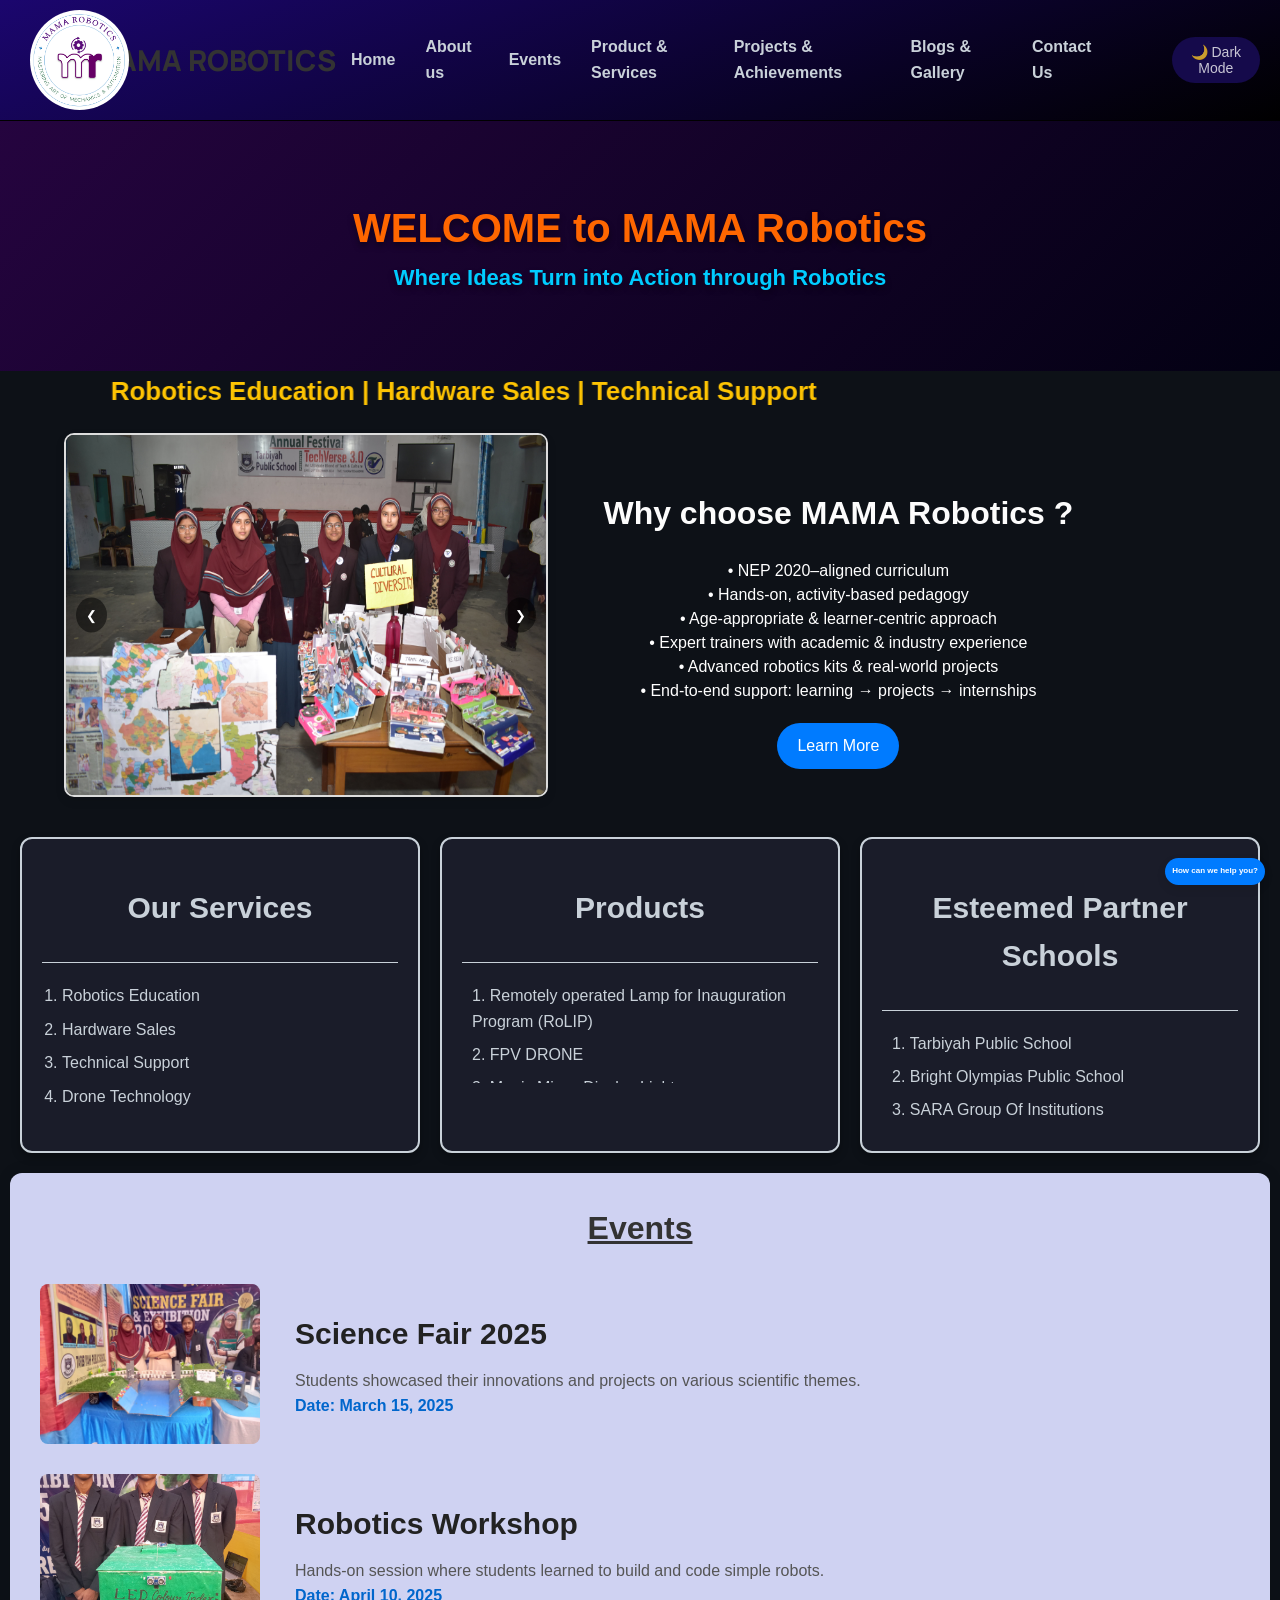
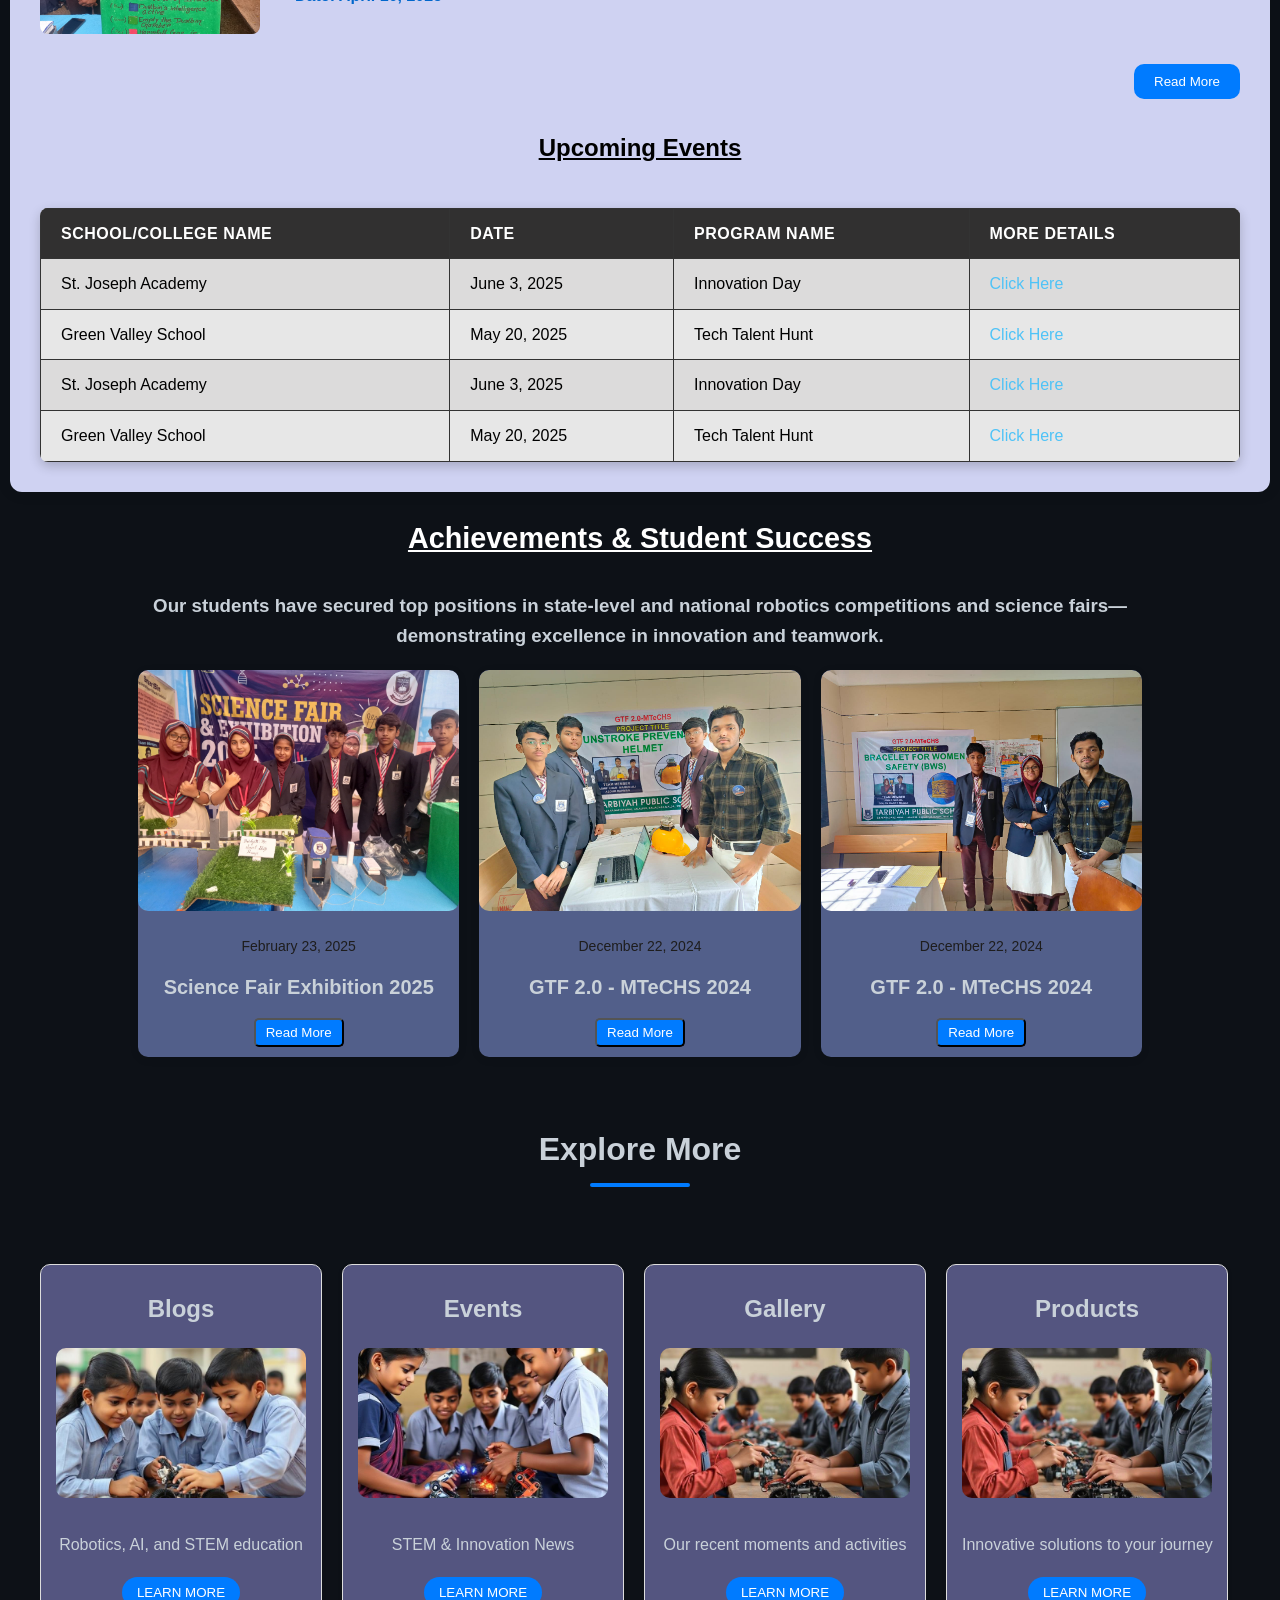
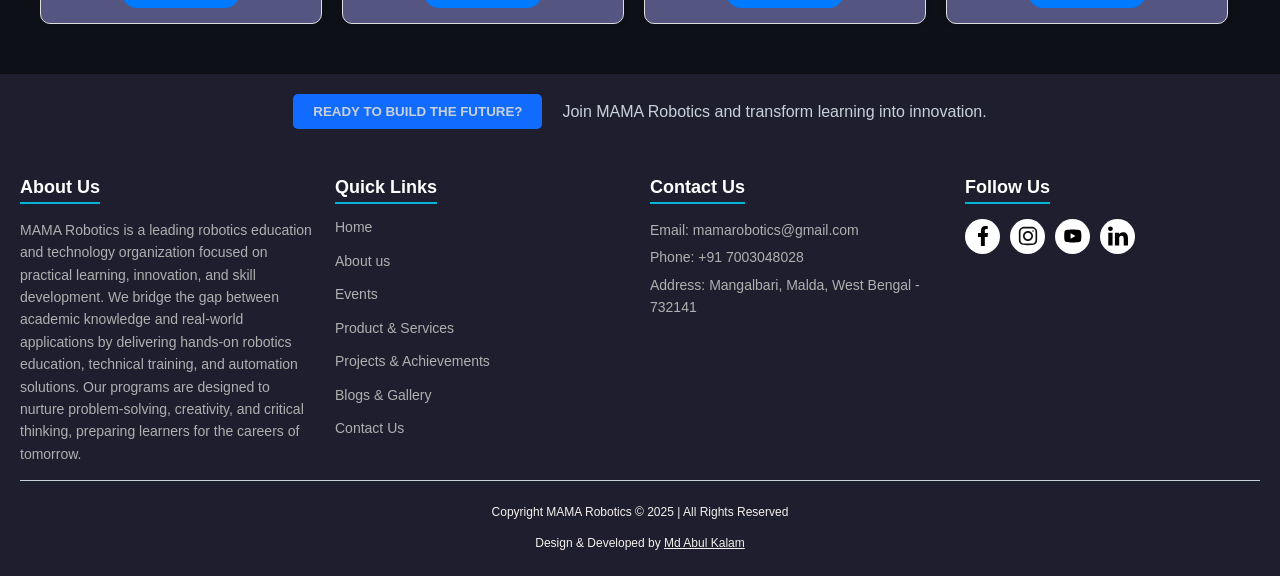
==== index.html @ 00d9734d "Initial commit" ====
<!DOCTYPE html>
<html lang="en">

<head>
    <meta charset="UTF-8" />
    <meta name="viewport" content="width=device-width, initial-scale=1.0" />
    <title>MAMA ROBOTICS</title>
    <link rel="icon" type="image/icon" href="images/logo.png">


    <link rel="stylesheet" href="styles.css">
    <link rel="stylesheet" href="https://cdnjs.cloudflare.com/ajax/libs/font-awesome/4.7.0/css/font-awesome.min.css">
    <link href="https://fonts.googleapis.com/css2?family=Manrope:wght@500;700&display=swap" rel="stylesheet">
    
</head>

  
<body >


      
    <header>
        <nav>
            <div class="logo-with-text">
                <a href="index.html"><img id="logo" src="images/logo.png" alt="Logo" /></a>
                <span class="logo-text">MAMA ROBOTICS</span>
            </div>
            <button id="hamburger" class="hamburger"><span class="hamburger-line"></span>
                <span class="hamburger-line"></span>
                <span class="hamburger-line"></span> </button>
            <div class="links" id="nav-links">
                <a href="index.html"><strong>Home</strong></a>
                <a href="about-us.html"><strong>About us</strong></a>
                <a href="events.html"><strong>Events</strong></a>
                <a href="product.html"><strong>Product & Services</strong></a>
                <a href="project.html"><strong>Projects & Achievements</strong></a>
                <a href="blog&gallery.html"><strong>Blogs & Gallery</strong></a>
                <a href="contactus.html"><strong>Contact Us</strong></a>

            </div>
        </nav>
        <button id="theme-toggle" class="theme-toggle">🌙 Dark Mode</button>


        
        
    </header>

    <!-- Popping Robotics Club Text -->
    <div class="pop-robotics">
        <div id="particles-js"></div>
        <p id="hover-text">
            <span class="line1">WELCOME to MAMA Robotics</span><br>
            <span class="line2">Where Ideas Turn into Action through Robotics</span>

        </p>
    </div>

    <section class="container">

        <marquee behavior="alternate" scrollamount="10" id="marqueeText">
            <span id="blinkingText" style="font-size: 26px; color: rgb(254, 196, 3); font-weight: bold;">
                Robotics Education | Hardware Sales | Technical Support
            </span>
        </marquee>

        <div class="slider-container">
            <div class="slider" id="slider">
                <img src="images/7.JPG" alt="Image 1">
                <img src="images/2.jpeg" alt="Image 2">
                <img src="images/7.JPG" alt="Image 3">
                <img src="images/15.JPG" alt="Image 4">
                <img src="images/1.jpeg" alt="Image 5">
                <img src="images/9.JPG" alt="Image 6">
                <img src="images/3.JPG" alt="Image 7">

            </div>
            <div class="scrollimage">
                <button class="prev" onclick="manualScroll(-1)">&#10094;</button>
                <button class="next" onclick="manualScroll(1)">&#10095;</button>
            </div>
        </div>
        <div class="text-container">
            <h1> Why choose MAMA Robotics ?</h1>
            <p>•	NEP 2020–aligned curriculum <br>
•	Hands-on, activity-based pedagogy <br>
•	Age-appropriate & learner-centric approach <br>
•	Expert trainers with academic & industry experience <br>
•	Advanced robotics kits & real-world projects <br>
•	End-to-end support: learning → projects → internships<br>
</p>
            <a href="about-us.html" class="btn">Learn More</a>
        </div>
    </section>









    <!-- Main Section with Cards -->
    <section class="main-cards">

        <!-- Future Projects Card -->
        <div class="future-projects-card">
            <div class="title">
                <h2>Our Services</h2>
            </div>

            <ol>
                <li>Robotics Education</li>
                <li>Hardware Sales</li>
                <li>Technical Support</li>
                <li>Drone Technology</li>


            </ol>

        </div>

        <!-- Information Card -->
        <div class="future-projects-card">
            <div class="title">
                <h2>Products</h2>
            </div>
            <div class="marquee-vertical">
                <ol>
                    <li>Remotely operated Lamp for Inauguration Program (RoLIP)</li>
                    <br>
                    <li>FPV DRONE</li>
                    <li>Magic Mirror Display Light</li>
                    <li>More Products<span class="in-progress">(In Progress)</span></li>


                </ol>
            </div>
        </div>

        <!-- Projects Cards-->
        <div class="future-projects-card">
            <div class="title">
                <h2>Esteemed Partner Schools</h2>
            </div>
            <div class="marquee-vertical">
                <ol>
                    <li>Tarbiyah Public School</li>
                    <li>Bright Olympias Public School</li>
                    <li>SARA Group Of Institutions</li>
                    


                </ol>
            </div>
        </div>

    </section>










    <section class="event-section">
        <div class="event-heading">Events</div>

        <!-- Event Row 1 -->
        <div class="event-card">
            <img src="images/event/event1.jpg" alt="Event 1">
            <div class="event-details">
                <h3>Science Fair 2025</h3>
                <p>Students showcased their innovations and projects on various scientific themes.</p>
                <div class="event-date">Date: March 15, 2025</div>
            </div>
        </div>

        <!-- Event Row 2 -->
        <div class="event-card">
            <img src="images/event/event2.jpg" alt="Event 2">
            <div class="event-details">
                <h3>Robotics Workshop</h3>
                <p>Hands-on session where students learned to build and code simple robots.</p>
                <div class="event-date">Date: April 10, 2025</div>
            </div>
        </div>

        <!-- Event Row 3 -->
        <div class="event-card hidden">
            <img src="images/event/event4.jpg" alt="Event 3">
            <div class="event-details">
                <h3>Environmental Awareness Drive</h3>
                <p>A community event to spread awareness about sustainable living and waste management.</p>
                <div class="event-date">Date: May 5, 2025</div>
            </div>
        </div>
        <!-- Event Row 4 -->
        <div class="event-card hidden">
            <img src="images/event/event6.JPG" alt="Event 3">
            <div class="event-details">
                <h3>Projects Showcase through Tech Fest</h3>
                <p>Participants showcase innovative projects inspired by global traditions, languages, and
                    heritage—proving how technology can preserve and promote cultural diversity.</p>
                <div class="event-date">Date: May 10, 2025</div>
            </div>
        </div>

        <!-- Read More Button -->
        <div class="read-more-container">
            <button class="read-more-btn" onclick="toggleMoreEvents()">Read More</button>
        </div>
        </div>


        <!-- Upcoming Events Table -->
        <h3 class="table-heading">Upcoming Events</h3>
        <table>
            <tr>
                <th>School/College Name</th>
                <th>Date</th>
                <th>Program Name</th>
                <th>More Details</th>
            </tr>
            <tr>
                <td>St. Joseph Academy</td>
                <td>June 3, 2025</td>
                <td>Innovation Day</td>
                <td><a href="events.html" class="details-link">Click Here</a></td>
            </tr>
            <tr>
                <td>Green Valley School</td>
                <td>May 20, 2025</td>
                <td>Tech Talent Hunt</td>
                <td><a href="events.html" class="details-link">Click Here</a></td>
            </tr>
            <tr>
                <td>St. Joseph Academy</td>
                <td>June 3, 2025</td>
                <td>Innovation Day</td>
                <td><a href="events.html" class="details-link">Click Here</a></td>
            </tr>
            <tr>
                <td>Green Valley School</td>
                <td>May 20, 2025</td>
                <td>Tech Talent Hunt</td>
                <td><a href="events.html" class="details-link">Click Here</a></td>
            </tr>
        </table>
    </section>


    <section class="blog-section">
        <h1>Achievements & Student Success</h1>
        <h3>Our students have secured top positions in state-level and national robotics competitions and science fairs—demonstrating excellence in innovation and teamwork. </h3>
        <div class="blog-container">
            <div class="blog-card">
                <img src="images/blog/blog2.jpg" alt="Blog Image">
                <div class="blog-content">
                    <p class="blog-date">February 23, 2025</p>
                    <p class="blog-title">Science Fair Exhibition 2025</p>
                    <button class="read-more" onclick="window.location.href='project.html'">
                        Read More
                    </button>
                </div>
            </div>
            <div class="blog-card">
                <img src="images/blog/blog3.jpeg" alt="Blog Image">
                <div class="blog-content">
                    <p class="blog-date">December 22, 2024</p>
                    <p class="blog-title">GTF 2.0 - MTeCHS 2024</p>
                    <button class="read-more" onclick="window.location.href='project.html'">
                        Read More
                    </button>
                </div>
            </div>
            <div class="blog-card">
                <img src="images/blog/blog4.jpeg" alt="Blog Image">
                <div class="blog-content">
                    <p class="blog-date">December 22, 2024</p>
                    <p class="blog-title">GTF 2.0 - MTeCHS 2024</p>
                    <button class="read-more" onclick="window.location.href='project.html'">
                        Read More
                    </button>
                </div>
            </div>
    </section>

    <section class="text-title">
        <h2>Explore More</h2>
    </section>

    <section class="info-section">

        <div class="scroll-container">
            <div class="row">
                <div class="info-box">
                    <h2>Blogs</h2>
                    <img src="images/ai images/5.jpg" alt="Image 1">
                    <p>Robotics, AI, and STEM education </p>
                    <a href="blog&gallery.html" class="learn-more-link">
                        <button class="learn-more">Learn More</button>
                    </a>
                </div>
                <div class="info-box">
                    <h2>Events</h2>
                    <img src="images/ai images/3.jpg" alt="Image 2">
                    <p>STEM & Innovation News</p>
                    <a href="events.html" class="learn-more-link">
                    <button class="learn-more">Learn More</button>
                    </a>
                </div>
                
                <div class="info-box">
                    <h2>Gallery</h2>
                    <img src="images/ai images/1.jpg" alt="Image 1">
                    <p>Our recent moments and activities</p>
                    <a href="blog&gallery.html" class="learn-more-link">
                    <button class="learn-more">Learn More</button>
                    </a>
                </div>
                <div class="info-box">
                    <h2>Products</h2>
                    <img src="images/ai images/1.jpg" alt="Image 1">
                    <p>Innovative solutions to your journey</p>
                    <a href="product.html" class="learn-more-link">
                    <button class="learn-more">Learn More</button>
                    </a>
                </div>
                <div class="info-box">
                    <h2>Projects</h2>
                    <img src="images/ai images/1.jpg" alt="Image 1">
                    <p>Discover hands-on robotics </p>
                    <a href="project.html" class="learn-more-link">
                    <button class="learn-more">Learn More</button>
                    </a>
                </div>
            </div>
        </div>
    </section>







    <!-- 
        - #PROJECT
      -->













    <!-- Footer Section -->
    <footer>
        <div class="join-us-container">
            <div class="join-us-content">
                <button class="join-us-button"><a href="https://wa.me/+917003048028">Ready to build the future?</a></button>
                <p>Join MAMA Robotics and transform learning into innovation.</p>
            </div>
        </div>

        <div class="footer-top">

            <div class="footer-column">
                <h4>About Us</h4>
                <p>MAMA Robotics is a leading robotics education and technology organization focused on practical learning, innovation, and skill development. We bridge the gap between academic knowledge and real-world applications by delivering hands-on robotics education, technical training, and automation solutions.
Our programs are designed to nurture problem-solving, creativity, and critical thinking, preparing learners for the careers of tomorrow.

                </p>
            </div>

            <div class="footer-column">
                <h4>Quick Links</h4>
                <ul>
                    <li><a href="index.html">Home</a></li>
                    <li><a href="about-us.html">About us</a></li>
                    <li><a href="events.html">Events</a></li>
                    <li><a href="product.html">Product & Services</a></li>
                    <li><a href="project.html">Projects & Achievements</a></li>
                    <li><a href="blog&gallery.html">Blogs & Gallery</a></li>
                    <li><a href="contactus.html">Contact Us</a></li>
                </ul>
            </div>

            <div class="footer-column">
                <h4>Contact Us</h4>
                <p>Email: <a href="mailTo:mamarobotics@gmail.com">mamarobotics@gmail.com</a></p>
                <p>Phone: <a href="tel:+91 7003048028">+91 7003048028</a></p>
                <p>
                    Address: Mangalbari, Malda, West Bengal - 732141
                </p>
            </div>

            <div class="footer-column">
                <h4>Follow Us</h4>
                <div class="social-icons">
                    <a href="https://www.facebook.com/profile.php?id=61574296808475" target="_blank"
                        class="social-icon facebook"></a>
                    <a href="https://www.instagram.com/gkciet/" target="_blank" class="social-icon instagram"></a>
                    <a href="https://www.youtube.com/@GKCIETMalda" target="_blank" class="social-icon youtube"></a>
                    <a href="https://www.linkedin.com/company/gkciet/" target="_blank" class="social-icon linkedin"></a>
                </div>
            </div>
        </div>



        <!-- Chatbot Button -->
        <div id="chatbot-button" class="chatbot-button">
            <span>How can we help you?</span>
        </div>

        <!-- Chatbot Window -->
        <div id="chatbot-window" class="chatbot-window">
            <div class="chatbot-header">
                <span>Chat with us!</span>
                <button id="close-chatbot" class="close-chatbot">X</button>
            </div>
            <div class="chatbot-content">
                <p>Hello! How can I assist you today?</p>
            </div>
            <input type="text" id="user-input" placeholder="Type your message..." />


  <button id="send-btn" class="send-btn" onclick="window.open('https://wa.me/+917003048028', '_blank')">
  Send
</button>

           
        </div>


        <div class="footer-bottom">
            <p> Copyright MAMA Robotics &copy; 2025 | All Rights Reserved</p>
            <p>Design & Developed by <a href="https://mamarobotics.in/" >Md Abul Kalam</a></p>
        </div>

    </footer>
    
    

    <!-- JavaScript -->
    <script src="https://cdn.jsdelivr.net/particles.js/2.0.0/particles.min.js"></script>
    <script src="script.js?v=20261105"></script>
</body>

</html>
---- styles.css ----
/* Full screen loader */
#loader {
    position: fixed;
    width: 100%;
    height: 100%;
    backdrop-filter: blur(20px);
    background: rgba(152, 138, 138, 0.5); /* Semi-transparent */
    display: flex;
    justify-content: center;
    align-items: center;
    z-index: 9999;
    opacity: 1;
    transition: opacity 0.8s ease;
}

/* Fade out when hidden */
#loader.hidden {
    opacity: 0;
    pointer-events: none;
}

/* Background */
.pop-robotic {
    position: absolute;
    top: 0;
    left: 0;
    width: 100%;
    height: 100%;
    background-color: rgba(37, 19, 85, 0.7);
    z-index: -1; /* Stay behind the loading content */
}

#particles {
    width: 100%;
    height: 100%;
    position: absolute;
    top: 0;
    left: 0;
}

/* Logo + progress container */
.loader-container {
    position: relative;
    width: 270px;
    height: 270px;
}

/* Logo */
#loader img {
    width: 220px;
    height: 220px;
    border-radius: 50%;
    z-index: 1;
}

/* Progress circle */
.progress-ring {
    position: absolute;
    top: 40%;
    left: 40%;
    width: 270px;
    height: 270px;
    transform: translate(-50%, -50%) rotate(-90deg);
}

.progress-ring circle {
    fill: none;
    stroke: #4facfe;
    stroke-width: 12;
    stroke-linecap: round;
    stroke-dasharray: 850; /* circumference for r=135 */
    stroke-dashoffset: 850;
    animation: progress 5s linear forwards, colorChange 5s linear infinite;
    filter: drop-shadow(0 0 5px #2499ff);
}

/* Progress fill */
@keyframes progress {
    to {
        stroke-dashoffset: 0;
    }
}

/* Multi-color progress */
@keyframes colorChange {
    0% { stroke: #0588fa; }
    25% { stroke: #ff6347; }
    50% { stroke: #06f606; }
    75% { stroke: #f00b50; }
    100% { stroke: #0788f9; }
}

/* Loader text */
.loader-text {
    font-size: 28px;
    font-weight: bold;
    animation: textColorChange 5s linear infinite;
    text-transform: uppercase;
    margin-top: 40px;
    text-align: center;
}

.loader-tex {
    font-size: 14px;
    font-weight: 600;
    color: #0b0b0b;
    text-transform: uppercase;
    margin-top: 10px;
    text-align: center;
}

/* Multi-color text */
@keyframes textColorChange {
    0% { color: #048aff; }
    25% { color: #ff6347; }
    50% { color: #06f606; }
    75% { color: #f00b50; }
    100% { color: #0788f9; }
}

/* Hide main site initially */
#mainContent {
    display: none;
}














/* General Styles */

.circle-logo {
    width: 100px;
    /* Set desired size */
    height: 100px;
    /* Keep aspect ratio */
    border-radius: 50%;
    /* Makes it circular */
    overflow: hidden;
    /* Ensures edges are clipped */
}
/* Logo and text side-by-side */
.logo-with-text {
    display: flex;
    align-items: center;
    gap: 12px;
    margin-right: auto;
}
.logo-text {
    font-size: 1.8rem;
    font-weight: 800;
    color: #333;
    font-family: 'Manrope', sans-serif;
    white-space: nowrap;
}
body.dark-mode .logo-text {
    color: #ffffff; /* Light mode override */
}
@media (min-width: 1201px) {
    nav {
        display: flex;
        align-items: center;
        justify-content: space-between;
        width: 100%;
        max-width: 1200px;
        margin: 0 30px; /* Center nav content within a max width */
        padding: 0 30px;
    }

}

body {
    margin: 0;
    padding: 0;
    font-family: "Poppins", sans-serif;
    background: #0d1117;
    color: #c9d1d9;
    line-height: 1.6;
    user-select: none;
    -webkit-user-select: none;
    -moz-user-select: none;
    -ms-user-select: none;
}

a {
    text-decoration: none;
    color: #c9d1d9;
    transition: color 0.3s ease;
}

/* Header */
header {
    background: #f7f8f9;
    padding: 10px 20px;
    border-bottom: 1px solid #000000;
    display: flex;
    align-items: center;
    justify-content: flex-end;
    /* Ensures logo on the left and links on the right */
    position: sticky;
    top: 0;
    z-index: 1000;
    height: 100px;
    /* 40px */
    background: linear-gradient(160deg, #1b066e, #000000);
    backdrop-filter: blur(10px);
    /* Smooth glass effect */
}

#logo {
    height: 100px;   /* logo 60 px */
    border-radius: 50%;
    margin-right: 10px;
    position: absolute;
    left: 30px;   /* logo 20 px */
    top: 10px;   /* logo 25 px */
}

/* Navbar Links */
.links {
    display: flex;
    align-items: center;
}

.links a {
    margin: 0 15px;
    font-weight: 500;
    color: #c9d1d9;
}

.links a:hover {
    color: #58a6ff;
    text-decoration: underline;
}

/* Hamburger Menu */
.hamburger {
    display: none;
    font-size: 26px;
    background: none;
    border: none;
    color: white;
    cursor: pointer;
    position: absolute;
    /* Position the hamburger button */
    top: 20px;
    /* Adjust vertical positioning */
    right: 20px;
    /* Adjust horizontal positioning */
    z-index: 1001;
    /* Ensure it's above other elements */
}

.hamburger-line {
    display: block;
    width: 30px;
    height: 4px;
    margin: 6px auto;
    background-color: white;
    transition: transform 0.3s ease, opacity 0.3s ease;
}

/* When the menu is open, change the hamburger button to a cross */
.hamburger.open .hamburger-line:nth-child(1) {
    transform: translateY(10px) rotate(45deg);
}

.hamburger.open .hamburger-line:nth-child(2) {
    opacity: 0;
}

.hamburger.open .hamburger-line:nth-child(3) {
    transform: translateY(-10px) rotate(-45deg);
}






/* Robotics Club Text Pop */
.pop-robotics {
    position: relative;
    height: 250PX;
    /* 100 vh  / 250px*/
    display: flex;
    align-items: center;
    justify-content: center;
    background: linear-gradient(135deg, #002486, #0066ff);
    color: #ffffff;
    text-align: center;
    overflow: hidden;
}

#particles-js {
    position: absolute;
    top: 0;
    left: 0;
    width: 100%;
    height: 100%;
    z-index: 0;
    /* Behind the content */
    background: linear-gradient(135deg, #25043f, #030113);
}

#hover-text {
    font-size: 40px;
    font-weight: bold;
    z-index: 1;
    text-shadow: 0 4px 6px rgba(0, 0, 0, 0.4);
    cursor: pointer;
    transition: transform 0.6s ease, color 0.3s ease;
}
.line1 {
    
    font-size: 40px;
    color: #ff6600;
}

.line2 {
    display: block;
    font-size: 22px;
    color: #00ccff;
}

#hover-text:hover {
    transform: scale(1.1);
    color: #ffd700;
}

#hover-text .line1:hover {
    transform: scale(1.1);
    color: #ffd700;
}


/* images slider scroll css  */
.container {
    display: flex;
    flex-wrap: wrap;
    align-items: center;
    justify-content: center;
    width: 90%;
    max-width: 1200px;
}

.slider-container {
    position: relative;
    width: calc(40% + 20px);
    /* Add 20px to width */
    max-width: 700px;
    height: calc(10% + 20px);
    /* Add 20px to height */
    overflow: hidden;
    border: 2px solid #ddd;
    border-radius: 10px;
    box-shadow: 0 4px 10px rgba(0, 0, 0, 0.1);
    margin: 20px;
}

.slider {
    display: flex;
    transition: transform 0.5s ease-in-out;
}

.slider img {
    width: 100%;
    flex-shrink: 0;
}

.scrollimage button {
    position: absolute;
    top: 50%;
    transform: translateY(-50%);
    background-color: rgba(0, 0, 0, 0.5);
    color: white;
    border: none;
    cursor: pointer;
    padding: 10px;
    border-radius: 50%;
    z-index: 10;
}

.scrollimage button:hover {
    background-color: rgba(0, 0, 0, 0.8);
}

.prev {
    left: 10px;
}

.next {
    right: 10px;
}

.text-container {
    flex: 1;
    max-width: 500px;
    margin: 20px;
    text-align: center;
}

.text-container h1 {
    font-size: 2rem;
    color: #fcfcfc;
    margin-bottom: 20px;
}

.text-container p {
    font-size: 1rem;
    color: #ffffff;
    margin-bottom: 20px;
    line-height: 1.5;
    justify-items: left;
}

.text-container .btn {
    display: inline-block;
    background-color: #007bff;
    color: white;
    text-decoration: none;
    padding: 10px 20px;
    border-radius: 25px;
    font-size: 1rem;
    transition: background-color 0.3s;
}

.text-container .btn:hover {
    background-color: #0056b3;
}



















.event-section {
    max-width: 1200px;
    margin: auto;
    padding: 30px;
    background: #cfd2f2;
    border-radius: 12px;
    box-shadow: 0 0 15px rgba(0,0,0,0.1);
  }

  .event-heading {
    text-align: center;
    font-size: 2em;
    margin-bottom: 30px;
    color: #333;
    font-weight: 600;
    text-decoration: underline;
  }

  .event-card {
    display: flex;
    gap: 20px;
    margin-bottom: 30px;
    align-items: center;
    overflow: hidden;
    display: flex;
    
  }

  .event-card img {
    width: 220px;
    height: 160px;
    object-fit: cover;
    border-radius: 8px;
  }

  .event-details {
    padding: 15px;
  }

  .event-details h3 {
    margin: 0 0 10px;
    color: #222;
    font-size: 30px;
  }

  .event-details p {
    margin: 0;
    color: #555;
  }

  .event-date {
    font-weight: bold;
    color: #0066cc;
  }
  .read-more-container {
    text-align: right;
    margin-top: 10px;
  }

  .read-more-btn {
    background-color: #007BFF;
    color: white;
    border: none;
    padding: 10px 20px;
    border-radius: 10px;
    cursor: pointer;
    transition: background 0.3s ease;
  }

  .read-more-btn:hover {
    background-color: #0056b3;
  }

  .hidden {
    display: none;
  }




  .table-heading {
    text-align: center;
    font-size: 1.5em;
    margin: 30px 0 20px;
    color: #000000;
    text-decoration: underline;
    
  }
  table {
    width: 100%;
    border-collapse: collapse;
    margin-top: 40px;
    background-color: #e7e7e7; /* Main dark background */
    color: #000000; /* Light gray text */
    font-family: 'Segoe UI', sans-serif;
    font-size: 16px;
    box-shadow: 0 4px 12px rgba(0, 0, 0, 0.2);
    border-radius: 8px;
    overflow: hidden;
  }

  th, td {
    border: 1px solid #333;
    padding: 12px 20px;
    text-align: left;
    
    
  }

  th {
  background-color: #313030; /* Slightly lighter header */
  color: #ffffff; /* Gold for headers */
  font-weight: 600;
  text-transform: uppercase;
  letter-spacing: 0.5px;
  }

  tr:nth-child(even) {
    background-color: #dcdbdb;
  }
  tr:hover {
    background-color: #e6e4e4; /* Row hover effect */
  }
  .details-link {
  color: #4fc3f7;
  text-decoration: none;
  font-weight: 500;
  transition: color 0.3s;
  }
  
  .details-link:hover {
    text-decoration: underline;
    color: #81d4fa;
  }
  



  .blog-section {
    width: 80%;
    max-width: 1200px; /* Prevents excessive width on large screens */
    text-align: center;
    flex-wrap: wrap;
    margin: auto;
}
.blog-section h1{
font-size: 1.8rem;
text-decoration: underline;
color: #000000;
margin-bottom: 30px;

}
.body.darkmode,.blog-section h1{
    color: #ffffff;
}
.blog-container {
    display: flex;
    flex-wrap: wrap;
    gap: 20px;
    justify-content: center;
}


.blog-card {
    width: 45%;
    background: #525f8a;
    border-radius: 10px;
    overflow: hidden;
    box-shadow: 0 2px 8px rgba(0, 0, 0, 0.1);
    transition: transform 0.3s ease;
}
.blog-card:hover {
    transform: translateY(-5px);
}
.blog-card img {
    width: 100%;
    height: auto;
    display: block;
    border-radius: 10px;
}
@media screen and (min-width: 992px) {
    .blog-card {
      width: calc(33.33% - 20px); /* 3 per row with gap */
    }
  }
@media (max-width: 768px) {
    .blog-card {
        width: 90%;
    }
}
.blog-content {
    padding: 10px;
}
.blog-date {
    font-size: 14px;
    color: #1e1d1d;
}
.blog-title {
    font-size: 20px;
    font-weight: bold;
    margin: 5px 0;
}
.read-more {
    display: inline-block;
    margin-top: 10px;
    padding: 5px 10px;
    background-color: #007BFF;
    color: white;
    text-decoration: none;
    border-radius: 5px;
    cursor: pointer;
}
.read-more:hover {
    background-color: #0056b3;
}






























/* Cards */
.main-cards {
    display: flex;
    justify-content: space-around;
    align-items: stretch;
    padding: 20px;
    gap: 20px;
    flex-wrap: wrap;
}

.future-projects-card,
.information-card {
    background: rgba(41, 41, 61, 0.5);
    border: 2px solid #c9d1d9;
    border-radius: 12px;
    box-shadow: 0 4px 8px rgba(0, 0, 0, 0.3);
    padding: 20px;
    flex: 1;
    max-width: 400px;
    min-width: 300px;
}

.future-projects-card .title,
.information-card .title {
    font-size: 20px;
    font-weight: bold;
    text-align: center;
    padding-bottom: 5px;
    margin-bottom: 20px;
    color: #c9d1d9;
    border-bottom: 1px solid #c9d1d9;
    padding-bottom: 5px;
}

.future-projects-card ol {
    margin: 0;
    padding: 0 20px;
    list-style: decimal;
}

.future-projects-card li {
    margin-bottom: 8px;
}



.marquee-vertical {
    height: 100px; /* Adjust based on how many items you want visible */
    overflow: hidden;
    position: relative;
  }
  
  .marquee-vertical ol {
    display: inline-block;
    animation: scroll-up 8s linear infinite;
    margin: 0;
    padding: 0;
    list-style-position: inside;
  }
  
  .marquee-vertical li {
    height: 25px; /* Adjust to match the visible height properly */
    font-size: 1rem;
    padding-left: 10px;
  }
  
  .marquee-vertical li .in-progress {
    font-size: 1rem;
    color: #ffff46; /* Yellow color to indicate progress */
    font-weight: normal;
    margin-left: 10px;
  }
  
  .marquee-vertical li:hover {
    color: #007BFF; /* Highlight color on hover */
  }
  
  /* Animation Keyframes */
  @keyframes scroll-up {
    0% {
      transform: translateY(100%);
    }
    100% {
      transform: translateY(-100%);
    }
  }




  /* Animation Keyframes */
  @keyframes scroll-up {
    0% {
      transform: translateY(100%);
    }
    100% {
      transform: translateY(-100%);
    }
  }
  














.join-us-content {
    display: flex;
    justify-content: center;
    align-items: center;
    gap: 20px;
    /* Space between button and text */
    margin-top: 10px;
    margin-bottom: 20px;
}



.text-title {
    text-align: center;
   margin-top: 40px;
}

.text-title h2{
    font-size: 2rem;
    font-weight: bold;
    display: inline-block;
    position: relative;
}
.text-title h2::after {
    content: '';
    display: block;
    width: 100px;
    height: 4px;
    background-color: #007bff; /* Or any color you like */
    margin: 8px auto 0;
    border-radius: 2px;
}
















/* Container for the section */
.info-section {
    display: flex;
    justify-content: center;
    align-items: center;
    padding: 40px;
}

.scroll-container {
    overflow-x: auto;
    white-space: nowrap;
    padding: 10px 0;
}

/* Ensures dark mode consistency */
body.dark-mode .info-section {
    background-color: rgba(0, 0, 0, 0.8); /* Dark mode color */
}
.row {
    display: flex;
    
    flex-wrap: nowrap;
    gap: 20px;

}

.info-box {
    flex: 0 0 auto;
    width: 250px;
    border: 1px solid #ddd;
    border-radius: 10px;
    padding: 15px;
    text-align: center;
    background: #545580;
    box-shadow: 0 2px 5px rgba(0,0,0,0.1);
}


.info-box img {
    width: 100%;
    height: 150px;
    border-radius: 10px;
    margin-bottom: 10px;
    object-fit: cover;
}

.info-box h2 {
    font-size: 1.5em;
    margin-top: 10px;
}

.info-box p {
    font-size: 1em;
    margin-bottom: 20px;
}

.learn-more {
    background-color: #007bff;
    color: #fff;
    border: none;
    padding: 8px 15px;
    border-radius: 25px;
    cursor: pointer;
    text-transform: uppercase;
    
}

.learn-more:hover {
    background-color: #0056b3;
}


















/*-----------------------------------*\
    #PROJECT
  \*-----------------------------------*/












.join-us-button {
    background-color: #116bff;
    /* Button background color */
    color: black;
    /* Button text color */
    font-weight: bold;
    border: none;
    border-radius: 5px;
    padding: 10px 20px;
    font-weight: bold;
    cursor: pointer;
    text-transform: uppercase;
    transition: 0.3s;
}

.join-us-button:hover {
    background-color: #0e5edf;
    /* Hover effect */
    color: black;
}

.join-us-button:active {
    background-color: #0d50bd;
    color: black;
}

.join-us-content p {
    margin: 0;
    font-size: 1rem;
    color: #c9d1d9;
}

/* Footer Styles */
footer {
    background-color: #1e1e2f;
    color: #e4e4e4;
    font-family: Arial, sans-serif;
    padding: 10px 20px 10px;
}

.footer-top {
    display: flex;
    flex-wrap: wrap;
    justify-content: space-between;
    gap: 20px;
}

.footer-column {
    flex: 1;
    min-width: 200px;
}

.footer-column h4 {
    color: #ffffff;
    font-size: 18px;
    margin-bottom: 10px;
    border-bottom: 2px solid #00b4d8;
    display: inline-block;
}

.footer-column p,
.footer-column a {
    font-size: 14px;
    margin: 5px 0;
    color: #b0b0b0;
    text-decoration: none;
}

.footer-column a:hover {
    color: #00b4d8;
    text-decoration: underline;
}

.footer-column ul {
    list-style: none;
    padding: 0;
    margin: 0;
}

.footer-column li {
    margin-bottom: 8px;
}

.social-icons {
    display: flex;
    gap: 10px;
}

.social-icon {
    display: inline-block;
    width: 35px;
    height: 35px;
    background-color: #ffffff;
    border-radius: 50%;
    display: flex;
    align-items: center;
    justify-content: center;
    transition: background-color 0.3s;
}

.social-icon.facebook {
    background-image: url('icons/facebook.svg');
    background-size: 20px 20px;
    background-repeat: no-repeat;
    background-position: center;
}

.social-icon.instagram {
    background-image: url('icons/instagram.svg');
    background-size: 20px 20px;
    background-repeat: no-repeat;
    background-position: center;
}

.social-icon.youtube {
    background-image: url('icons/youtube.svg');
    background-size: 20px 20px;
    background-repeat: no-repeat;
    background-position: center;
}

.social-icon.linkedin {
    background-image: url('icons/linkedin.svg');
    background-size: 20px 20px;
    background-repeat: no-repeat;
    background-position: center;
}

.social-icon.facebook:hover {
    background-color: #116bff;
}

.social-icon.instagram:hover {
    background-color: rgb(223, 61, 61);
}

.social-icon.youtube:hover {
    background-image: url("icons/youtube-color.svg");
}

.social-icon.linkedin:hover {
    background-color: #0b79b5;
}


/* Chatbot Button */
.chatbot-button {
    position: fixed;
    bottom: 15px;
    right: 15px;
    background-color: #007bff;
    color: white;
    padding: 7px;
    border-radius: 50px;
    cursor: pointer;
    font-size: 8px;
    box-shadow: 0 4px 10px rgba(0, 0, 0, 0.1);
    z-index: 1000;
}

.chatbot-button span {
    font-weight: bold;
}

/* Chatbot Window */
.chatbot-window {
    position: fixed;
    bottom: 70px;
    right: 20px;
    width: 300px;
    height: 400px;
    background-color: #fff;
    border-radius: 8px;
    box-shadow: 0 4px 15px rgba(0, 0, 0, 0.2);
    display: none;
    flex-direction: column;
    z-index: 999;
}

.chatbot-header {
    background-color: #007bff;
    color: white;
    padding: 10px;
    display: flex;
    justify-content: space-between;
    align-items: center;
    border-radius: 8px 8px 0 0;
}

.chatbot-content {
    padding: 20px;
    flex: 1;
    overflow-y: auto;
}

.chatbot-content p {
    margin-bottom: 10px;
}

#user-input {
    width: 100%;
    padding: 10px;
    margin: 10px 0;
    border: 1px solid #ddd;
    border-radius: 5px;
}

.send-btn {
    padding: 10px 20px;
    background-color: #007bff;
    color: white;
    border: none;
    border-radius: 5px;
    cursor: pointer;
}

.send-btn:hover {
    background-color: #0056b3;
}

.close-chatbot {
    background-color: transparent;
    border: none;
    color: white;
    font-size: 20px;
    cursor: pointer;
}

/* Chatbot button hover effect */
.chatbot-button:hover {
    background-color: #2a3379;
    /* Darker green when hovered */
}



























.footer-bottom {
    text-align: center;
    margin-top: 10px;
    border-top: 1px solid #c9d1d9;
    padding-top: 10px;
    font-size: 12px;
    color: #888;
}

.footer-bottom a {
    color: #f2f0ea;
    text-decoration: underline;

}

#theme-toggle {
    background-color: #150a4b;
    padding: 7px;
    color: rgba(255, 255, 255, 0.77);
    border-radius: 50px;
}

/* Light Mode */
body.light-mode {
    background: linear-gradient(160deg, white, rgb(69, 59, 205));
    color: #0d1117;
}

body.light-mode header {
    background: linear-gradient(160deg, #ffffff, #2b29a4);
    border-bottom: 2px solid #ddd;
}

body.light-mode .links a {
    color: #0d1117;
}

header.light-mode .theme-toggle {
    background: #e0e0e0;
    color: #333;
}

header.dark-mode .theme-toggle {
    background: #161b22;
    color: #c9d1d9;
}

body.light-mode #particles-js {
    background: linear-gradient(135deg, #25043f, #030113);
}

body.light-mode .future-projects-card ol {
    color: #000000;
}

body.light-mode .title h2 {
    color: #030113;
}

body.light-mode .title h2 {
    color: #000000;
}

body.light-mode .information-card p {
    color: #000000;
}


body.light-mode,
.footer-bottom p {
    color: #f4f1ec;
}

.theme-toggle {
    padding: 5px 10px;
    font-size: 14px;
    border: none;
    border-radius: 5px;
    cursor: pointer;
    transition: all 0.3s ease;
}

/* Responsive Design */
@media (max-width: 768px) {

    /* Stack the content vertically on smaller screens */
    header {
        flex-direction: column;
        /* Stack the logo and links */
        text-align: center;
        height: auto;
    }

    /* Adjust the logo's position */
    #logo {
        margin-bottom: 15px;
        /* Add some space between the logo and links */
        position: static;
    }

    /* Navbar links adjustment */
    .links {
        flex-direction: column;
        width: 100%;
        margin-top: 10px;
        display: none;
        /* Hide links by default */
    }

    .links a {
        margin: 10px 0;
        /* Add vertical spacing between links */
        display: flex;
    }

    /* Ensure navbar items are centered */
    .links a {
        text-align: center;
    }

    .hamburger {
        display: block;
    }

    .slider-container {
        width: 90%;
        /* Make it wider on smaller screens */
    }

    button {
        padding: 8px;
        /* Smaller buttons for smaller screens */
    }

    .container {
        flex-direction: column;
    }

    .slider-container,
    .text-container {
        width: 100%;
        max-width: none;
    }

    .row {
        flex-wrap: nowrap;
        /*flex-direction: column;*/
        overflow-x: auto;
        display: flex;
        align-items: center;
        justify-content: flex-start;
        gap: 10px;
        padding: 10px;
    }

    .info-box {
        flex: 0 0 auto;
        width: 50%;
        /* Makes the boxes narrower on small screens */
    }
}

@media (max-width: 480px) {

    /* Further adjustments for very small screens */
    header {
        padding: 15px;
        height: auto;
    }

    #logo {
        height: 50px;
        /* Slightly smaller logo */
    }

    .links a {
        font-size: 14px;
        /* Smaller font size for smaller screens */
    }

    #particles-js {
        height: 50vh;
    }

    .pop-robotics {
        text-align: center;
    }

    #hover-text {
        font-size: 17px;
    }

    .title h2 {
        font-size: 23px;
    }

    .hamburger {
        top: 15px;
        right: 15px;
    }
    .row {
        flex-wrap: nowrap;
        /*flex-direction: column;*/
        overflow-x: auto;
        display: flex;
        align-items: center;
        justify-content: flex-start;
        gap: 10px;
        padding: 10px;
    }

    .info-box {
        flex: 0 0 auto;
        width: 50%;
    }
}
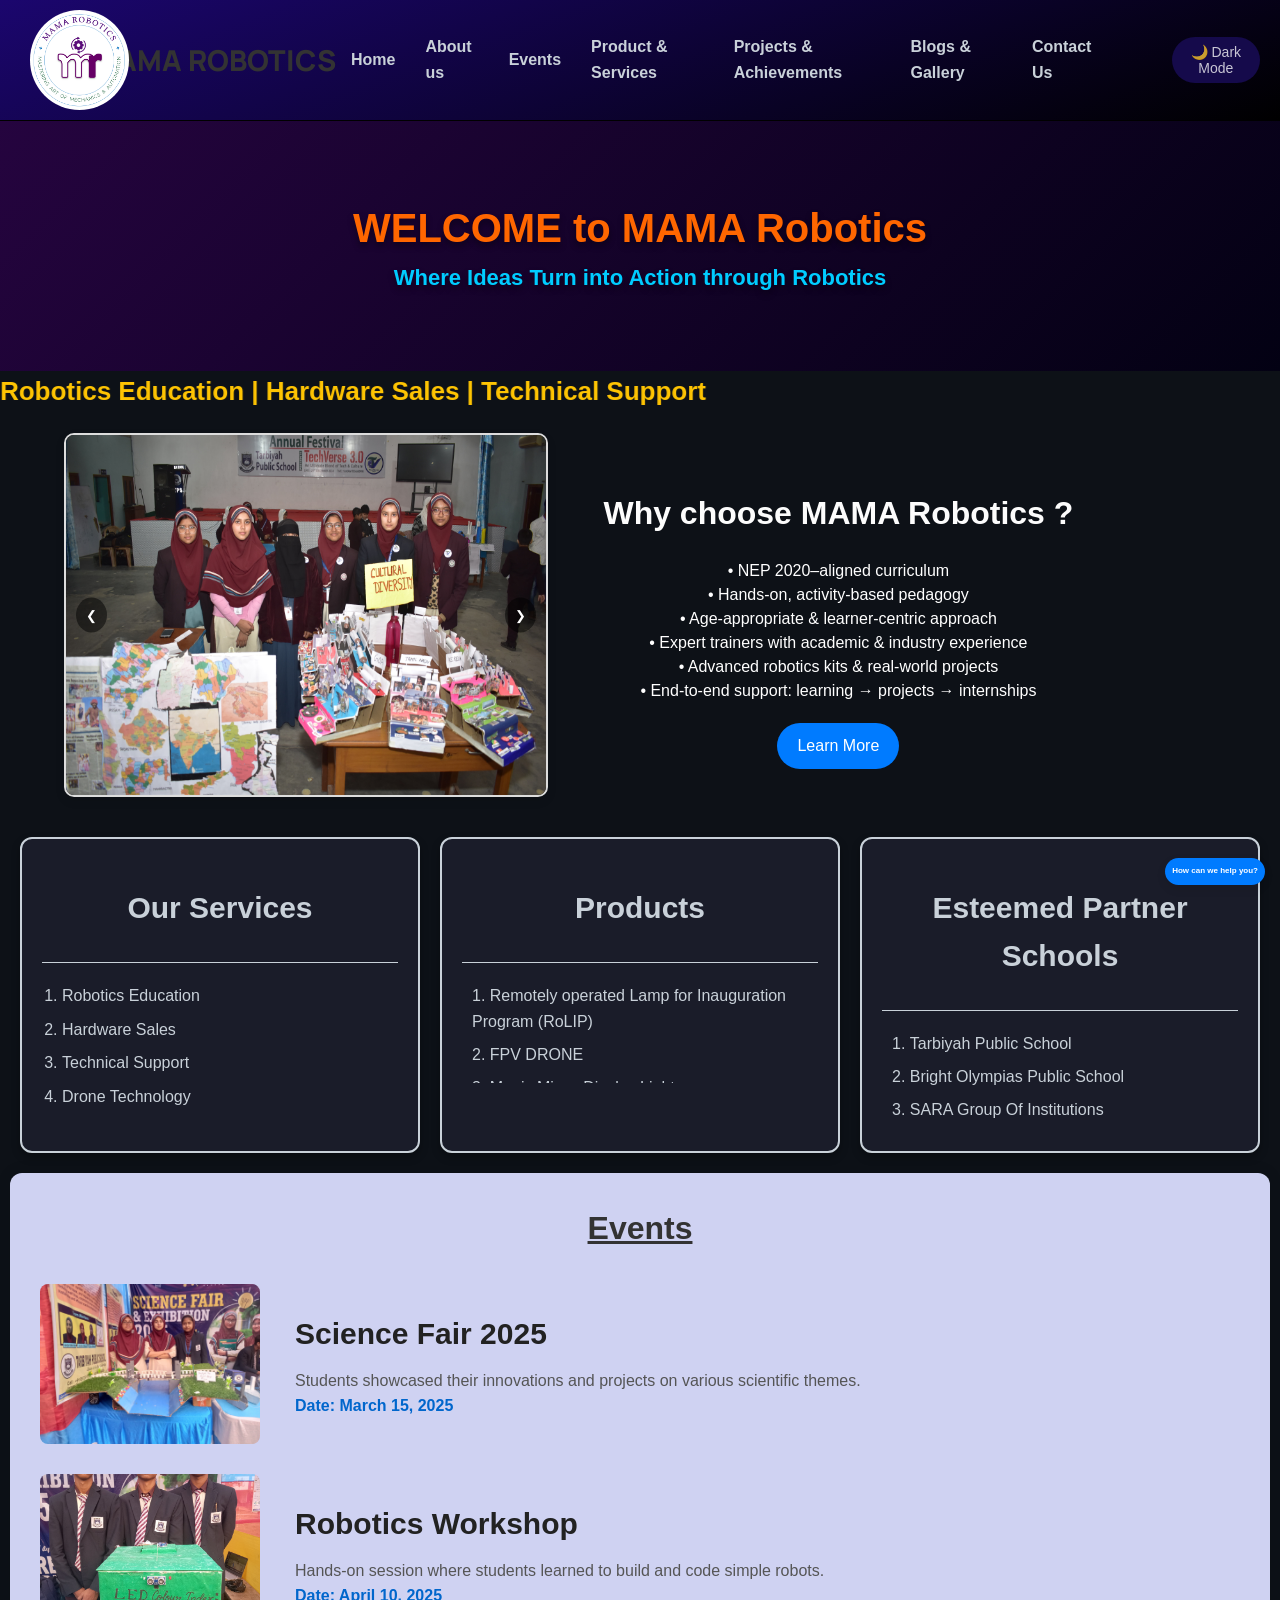
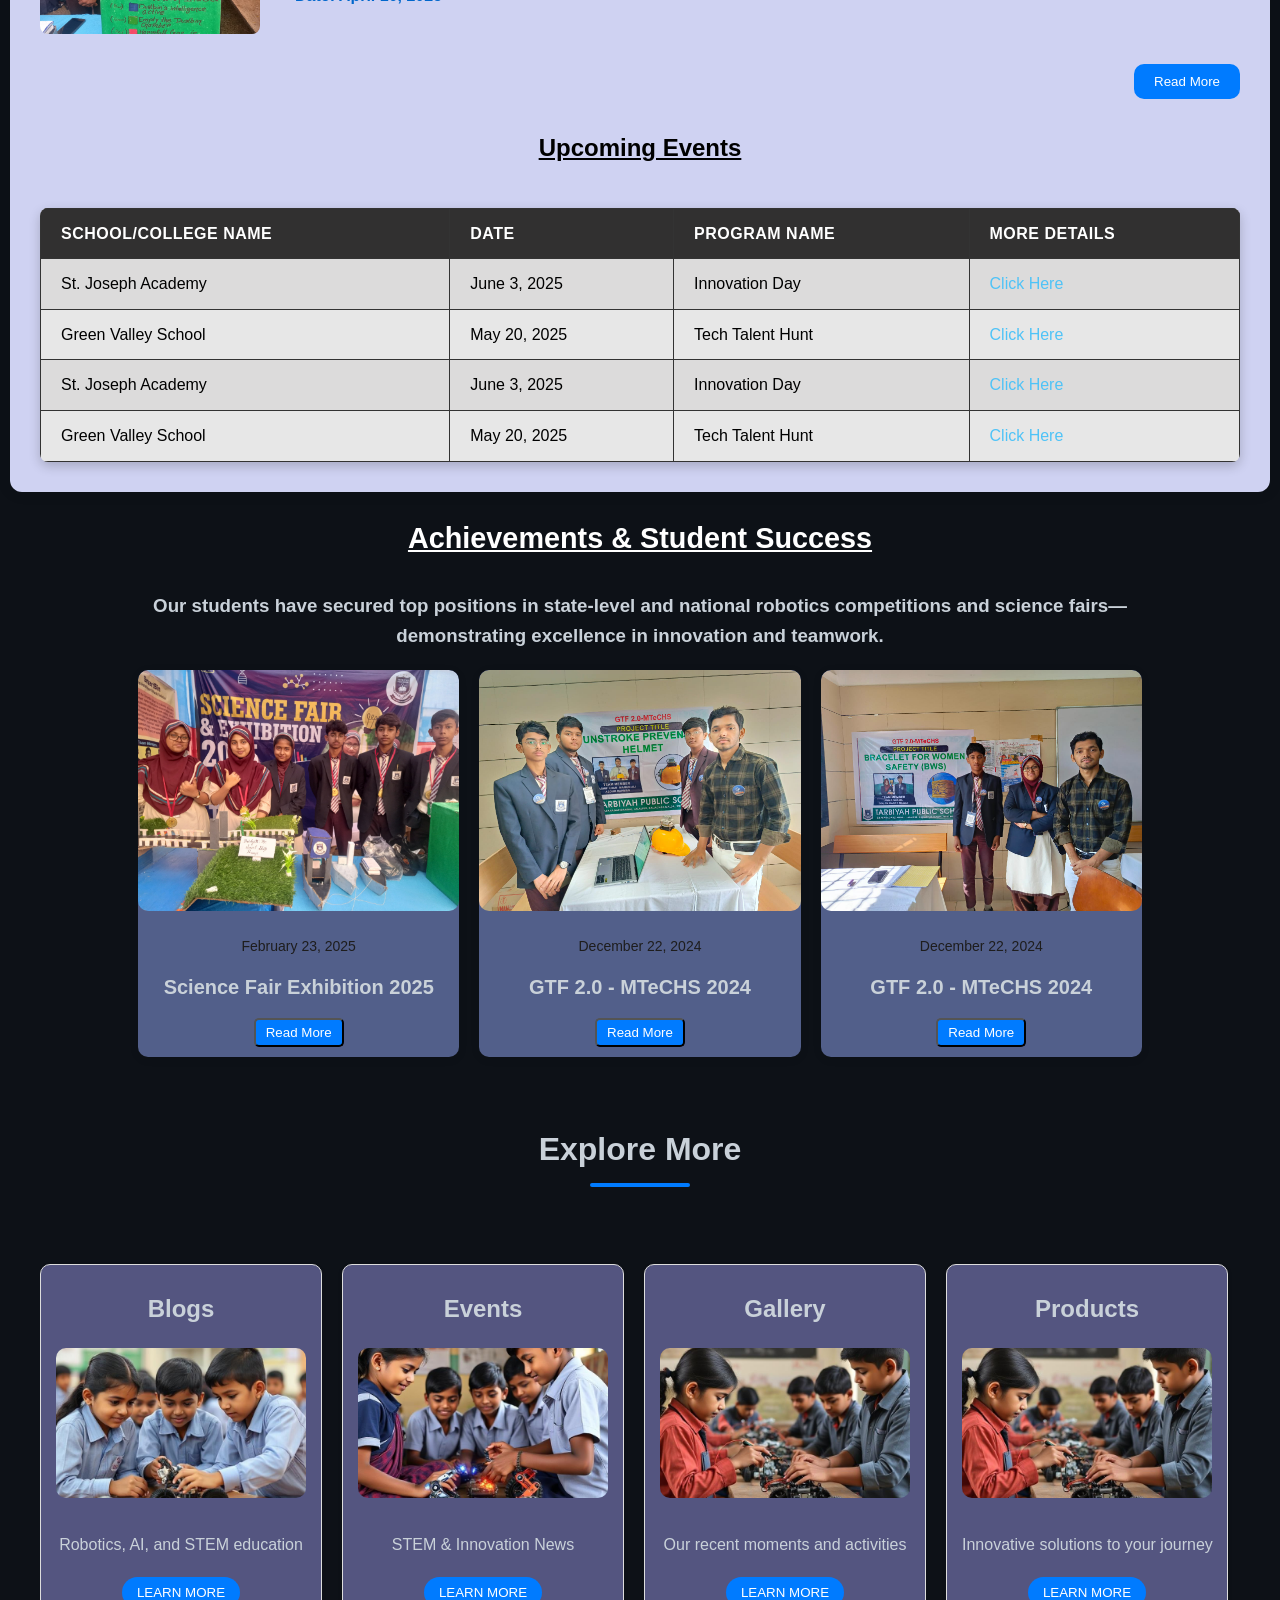
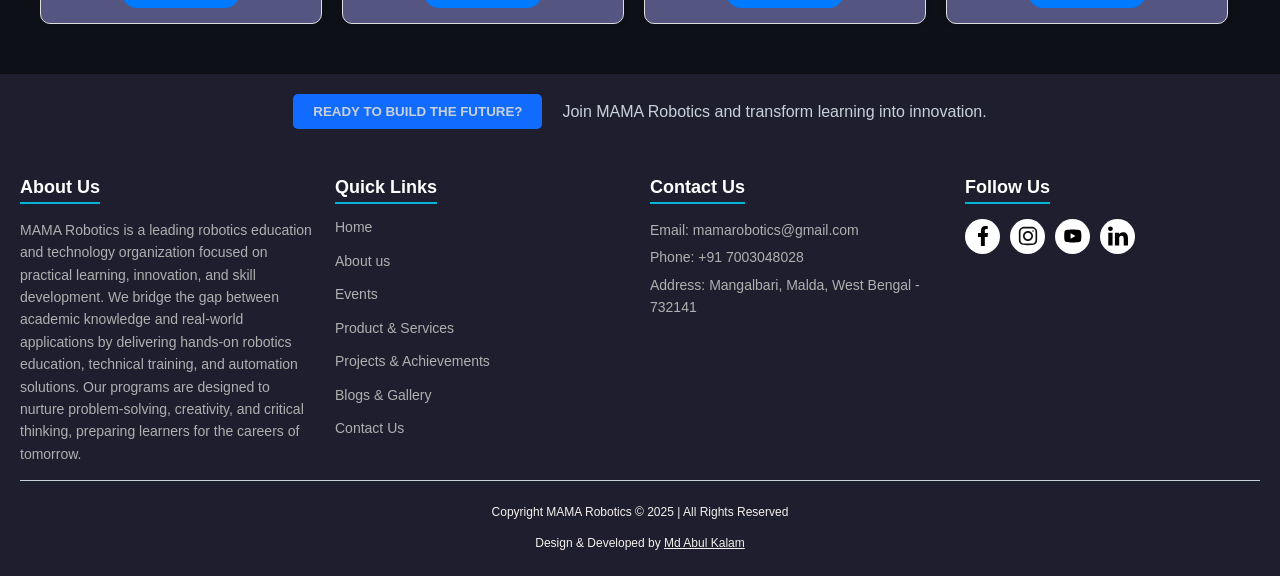
==== commit 88ce802b: "Install and configure Vercel Web Analytics ## Vercel Web Analytics Implementation  Successfully impl" ====
--- a/index.html
+++ b/index.html
@@ -12,6 +12,11 @@
     <link rel="stylesheet" href="https://cdnjs.cloudflare.com/ajax/libs/font-awesome/4.7.0/css/font-awesome.min.css">
     <link href="https://fonts.googleapis.com/css2?family=Manrope:wght@500;700&display=swap" rel="stylesheet">
     
+    <!-- Vercel Web Analytics -->
+    <script>
+        window.va = window.va || function () { (window.vaq = window.vaq || []).push(arguments); };
+    </script>
+    <script defer src="/_vercel/insights/script.js"></script>
 </head>
 
   
